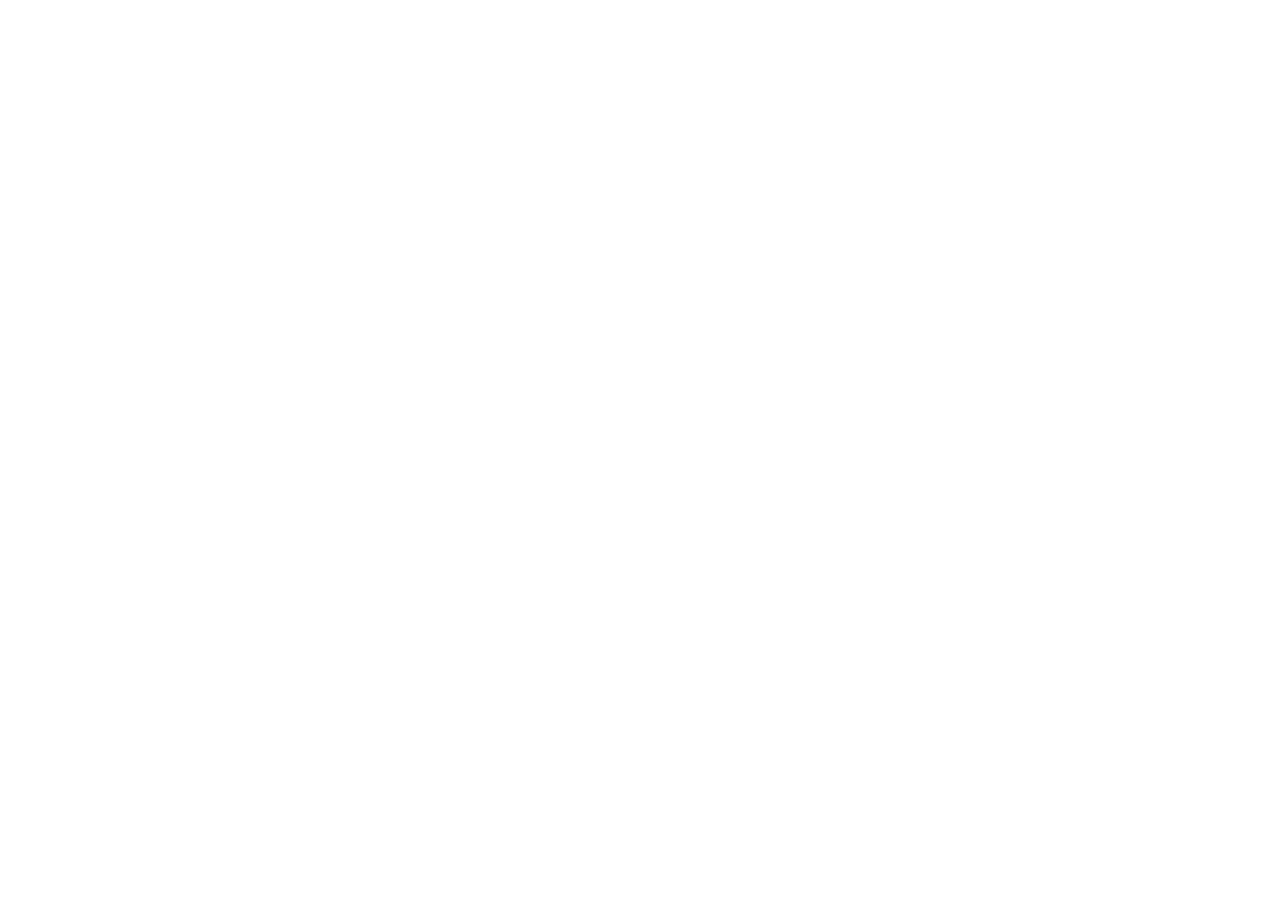
==== index.html @ 2cdff337 "first commit" ====
<!DOCTYPE html>
<html lang="en">
<head>
    <meta charset="UTF-8">
    <meta name="viewport" content="width=device-width, initial-scale=1.0">
    <meta http-equiv="X-UA-Compatible" content="ie=edge">
    <title>Document</title>
    <link rel="stylesheet" href="./layui/css/layui.css">
</head>
<body>
    
    <script src="./layui/layui.js"></script>
    <script>
        
    </script>
</body>
</html>
---- layui/css/layui.css ----
/** layui-v2.1.2 MIT License By http://www.layui.com */
 .layui-btn,.layui-inline,img{vertical-align:middle}.layui-btn,.layui-disabled,.layui-icon,.layui-unselect{-webkit-user-select:none;-ms-user-select:none;-moz-user-select:none}blockquote,body,button,dd,div,dl,dt,form,h1,h2,h3,h4,h5,h6,input,li,ol,p,pre,td,textarea,th,ul{margin:0;padding:0;-webkit-tap-highlight-color:rgba(0,0,0,0)}a:active,a:hover{outline:0}img{display:inline-block;border:none}li{list-style:none}table{border-collapse:collapse;border-spacing:0}h1,h2,h3{font-size:14px;font-weight:400}h4,h5,h6{font-size:100%;font-weight:400}button,input,optgroup,option,select,textarea{font-family:inherit;font-size:inherit;font-style:inherit;font-weight:inherit;outline:0}pre{white-space:pre-wrap;white-space:-moz-pre-wrap;white-space:-pre-wrap;white-space:-o-pre-wrap;word-wrap:break-word}@font-face{font-family:layui-icon;src:url(../font/iconfont.eot?v=2);src:url(../font/iconfont.eot?v=2#iefix) format('embedded-opentype'),url(../font/iconfont.svg?v=2#iconfont) format('svg'),url(../font/iconfont.woff?v=2) format('woff'),url(../font/iconfont.ttf?v=2) format('truetype')}.layui-icon{font-family:layui-icon!important;font-size:16px;font-style:normal;-webkit-font-smoothing:antialiased;-moz-osx-font-smoothing:grayscale}body{line-height:24px;font:14px Helvetica Neue,Helvetica,PingFang SC,\5FAE\8F6F\96C5\9ED1,Tahoma,Arial,sans-serif}hr{height:1px;margin:10px 0;border:0;background-color:#e2e2e2;clear:both}a{color:#333;text-decoration:none}a:hover{color:#777}a cite{font-style:normal;*cursor:pointer}.layui-border-box,.layui-border-box *{box-sizing:border-box}.layui-box,.layui-box *{box-sizing:content-box}.layui-clear{clear:both;*zoom:1}.layui-clear:after{content:'\20';clear:both;*zoom:1;display:block;height:0}.layui-inline{position:relative;display:inline-block;*display:inline;*zoom:1}.layui-edge{position:absolute;width:0;height:0;border-style:dashed;border-color:transparent;overflow:hidden}.layui-elip{text-overflow:ellipsis;overflow:hidden;white-space:nowrap}.layui-disabled,.layui-disabled:hover{color:#d2d2d2!important;cursor:not-allowed!important}.layui-circle{border-radius:100%}.layui-show{display:block!important}.layui-hide{display:none!important}.layui-main{position:relative;width:1140px;margin:0 auto}.layui-header{position:relative;z-index:1000;height:60px}.layui-header a:hover{transition:all .5s;-webkit-transition:all .5s}.layui-side{position:fixed;top:0;bottom:0;z-index:999;width:200px;overflow-x:hidden}.layui-side-scroll{width:220px;height:100%;overflow-x:hidden}.layui-body{position:absolute;left:200px;right:0;top:0;bottom:0;z-index:998;width:auto;overflow:hidden;overflow-y:auto;box-sizing:border-box}.layui-layout-admin .layui-header{background-color:#23262E}.layui-layout-admin .layui-side{top:60px;width:200px;overflow-x:hidden}.layui-layout-admin .layui-body{top:60px;bottom:44px}.layui-layout-admin .layui-main{width:auto;margin:0 15px}.layui-layout-admin .layui-footer{position:fixed;left:200px;right:0;bottom:0;height:44px;line-height:44px;padding:0 15px;background-color:#eee}.layui-layout-admin .layui-logo{position:absolute;left:0;top:0;width:200px;height:100%;line-height:60px;text-align:center;color:#009688;font-size:16px}.layui-layout-admin .layui-header .layui-nav{background:0 0}.layui-layout-left{position:absolute!important;left:200px;top:0}.layui-layout-right{position:absolute!important;right:0;top:0}.layui-container{position:relative;margin:0 auto;padding:0 15px;box-sizing:border-box}.layui-fluid{position:relative;margin:0 auto;padding:0 15px}.layui-row:after,.layui-row:before{content:'';display:block;clear:both}.layui-col-lg1,.layui-col-lg10,.layui-col-lg11,.layui-col-lg12,.layui-col-lg2,.layui-col-lg3,.layui-col-lg4,.layui-col-lg5,.layui-col-lg6,.layui-col-lg7,.layui-col-lg8,.layui-col-lg9,.layui-col-md1,.layui-col-md10,.layui-col-md11,.layui-col-md12,.layui-col-md2,.layui-col-md3,.layui-col-md4,.layui-col-md5,.layui-col-md6,.layui-col-md7,.layui-col-md8,.layui-col-md9,.layui-col-sm1,.layui-col-sm10,.layui-col-sm11,.layui-col-sm12,.layui-col-sm2,.layui-col-sm3,.layui-col-sm4,.layui-col-sm5,.layui-col-sm6,.layui-col-sm7,.layui-col-sm8,.layui-col-sm9,.layui-col-xs1,.layui-col-xs10,.layui-col-xs11,.layui-col-xs12,.layui-col-xs2,.layui-col-xs3,.layui-col-xs4,.layui-col-xs5,.layui-col-xs6,.layui-col-xs7,.layui-col-xs8,.layui-col-xs9{position:relative;display:block;box-sizing:border-box}.layui-col-xs1,.layui-col-xs10,.layui-col-xs11,.layui-col-xs12,.layui-col-xs2,.layui-col-xs3,.layui-col-xs4,.layui-col-xs5,.layui-col-xs6,.layui-col-xs7,.layui-col-xs8,.layui-col-xs9{float:left}.layui-col-xs1{width:8.33333333%}.layui-col-xs2{width:16.66666667%}.layui-col-xs3{width:25%}.layui-col-xs4{width:33.33333333%}.layui-col-xs5{width:41.66666667%}.layui-col-xs6{width:50%}.layui-col-xs7{width:58.33333333%}.layui-col-xs8{width:66.66666667%}.layui-col-xs9{width:75%}.layui-col-xs10{width:83.33333333%}.layui-col-xs11{width:91.66666667%}.layui-col-xs12{width:100%}.layui-col-xs-offset1{margin-left:8.33333333%}.layui-col-xs-offset2{margin-left:16.66666667%}.layui-col-xs-offset3{margin-left:25%}.layui-col-xs-offset4{margin-left:33.33333333%}.layui-col-xs-offset5{margin-left:41.66666667%}.layui-col-xs-offset6{margin-left:50%}.layui-col-xs-offset7{margin-left:58.33333333%}.layui-col-xs-offset8{margin-left:66.66666667%}.layui-col-xs-offset9{margin-left:75%}.layui-col-xs-offset10{margin-left:83.33333333%}.layui-col-xs-offset11{margin-left:91.66666667%}.layui-col-xs-offset12{margin-left:100%}@media screen and (max-width:768px){.layui-hide-xs{display:none!important}.layui-show-xs-block{display:block!important}.layui-show-xs-inline{display:inline!important}.layui-show-xs-inline-block{display:inline-block!important}}@media screen and (min-width:768px){.layui-container{width:750px}.layui-hide-sm{display:none!important}.layui-show-sm-block{display:block!important}.layui-show-sm-inline{display:inline!important}.layui-show-sm-inline-block{display:inline-block!important}.layui-col-sm1,.layui-col-sm10,.layui-col-sm11,.layui-col-sm12,.layui-col-sm2,.layui-col-sm3,.layui-col-sm4,.layui-col-sm5,.layui-col-sm6,.layui-col-sm7,.layui-col-sm8,.layui-col-sm9{float:left}.layui-col-sm1{width:8.33333333%}.layui-col-sm2{width:16.66666667%}.layui-col-sm3{width:25%}.layui-col-sm4{width:33.33333333%}.layui-col-sm5{width:41.66666667%}.layui-col-sm6{width:50%}.layui-col-sm7{width:58.33333333%}.layui-col-sm8{width:66.66666667%}.layui-col-sm9{width:75%}.layui-col-sm10{width:83.33333333%}.layui-col-sm11{width:91.66666667%}.layui-col-sm12{width:100%}.layui-col-sm-offset1{margin-left:8.33333333%}.layui-col-sm-offset2{margin-left:16.66666667%}.layui-col-sm-offset3{margin-left:25%}.layui-col-sm-offset4{margin-left:33.33333333%}.layui-col-sm-offset5{margin-left:41.66666667%}.layui-col-sm-offset6{margin-left:50%}.layui-col-sm-offset7{margin-left:58.33333333%}.layui-col-sm-offset8{margin-left:66.66666667%}.layui-col-sm-offset9{margin-left:75%}.layui-col-sm-offset10{margin-left:83.33333333%}.layui-col-sm-offset11{margin-left:91.66666667%}.layui-col-sm-offset12{margin-left:100%}}@media screen and (min-width:992px){.layui-container{width:970px}.layui-hide-md{display:none!important}.layui-show-md-block{display:block!important}.layui-show-md-inline{display:inline!important}.layui-show-md-inline-block{display:inline-block!important}.layui-col-md1,.layui-col-md10,.layui-col-md11,.layui-col-md12,.layui-col-md2,.layui-col-md3,.layui-col-md4,.layui-col-md5,.layui-col-md6,.layui-col-md7,.layui-col-md8,.layui-col-md9{float:left}.layui-col-md1{width:8.33333333%}.layui-col-md2{width:16.66666667%}.layui-col-md3{width:25%}.layui-col-md4{width:33.33333333%}.layui-col-md5{width:41.66666667%}.layui-col-md6{width:50%}.layui-col-md7{width:58.33333333%}.layui-col-md8{width:66.66666667%}.layui-col-md9{width:75%}.layui-col-md10{width:83.33333333%}.layui-col-md11{width:91.66666667%}.layui-col-md12{width:100%}.layui-col-md-offset1{margin-left:8.33333333%}.layui-col-md-offset2{margin-left:16.66666667%}.layui-col-md-offset3{margin-left:25%}.layui-col-md-offset4{margin-left:33.33333333%}.layui-col-md-offset5{margin-left:41.66666667%}.layui-col-md-offset6{margin-left:50%}.layui-col-md-offset7{margin-left:58.33333333%}.layui-col-md-offset8{margin-left:66.66666667%}.layui-col-md-offset9{margin-left:75%}.layui-col-md-offset10{margin-left:83.33333333%}.layui-col-md-offset11{margin-left:91.66666667%}.layui-col-md-offset12{margin-left:100%}}@media screen and (min-width:1200px){.layui-container{width:1170px}.layui-hide-lg{display:none!important}.layui-show-lg-block{display:block!important}.layui-show-lg-inline{display:inline!important}.layui-show-lg-inline-block{display:inline-block!important}.layui-col-lg1,.layui-col-lg10,.layui-col-lg11,.layui-col-lg12,.layui-col-lg2,.layui-col-lg3,.layui-col-lg4,.layui-col-lg5,.layui-col-lg6,.layui-col-lg7,.layui-col-lg8,.layui-col-lg9{float:left}.layui-col-lg1{width:8.33333333%}.layui-col-lg2{width:16.66666667%}.layui-col-lg3{width:25%}.layui-col-lg4{width:33.33333333%}.layui-col-lg5{width:41.66666667%}.layui-col-lg6{width:50%}.layui-col-lg7{width:58.33333333%}.layui-col-lg8{width:66.66666667%}.layui-col-lg9{width:75%}.layui-col-lg10{width:83.33333333%}.layui-col-lg11{width:91.66666667%}.layui-col-lg12{width:100%}.layui-col-lg-offset1{margin-left:8.33333333%}.layui-col-lg-offset2{margin-left:16.66666667%}.layui-col-lg-offset3{margin-left:25%}.layui-col-lg-offset4{margin-left:33.33333333%}.layui-col-lg-offset5{margin-left:41.66666667%}.layui-col-lg-offset6{margin-left:50%}.layui-col-lg-offset7{margin-left:58.33333333%}.layui-col-lg-offset8{margin-left:66.66666667%}.layui-col-lg-offset9{margin-left:75%}.layui-col-lg-offset10{margin-left:83.33333333%}.layui-col-lg-offset11{margin-left:91.66666667%}.layui-col-lg-offset12{margin-left:100%}}.layui-col-space1{margin:-.5px}.layui-col-space1>*{padding:.5px}.layui-col-space3{margin:-1.5px}.layui-col-space3>*{padding:1.5px}.layui-col-space5{margin:-2.5px}.layui-col-space5>*{padding:2.5px}.layui-col-space8{margin:-3.5px}.layui-col-space8>*{padding:3.5px}.layui-col-space10{margin:-5px}.layui-col-space10>*{padding:5px}.layui-col-space12{margin:-6px}.layui-col-space12>*{padding:6px}.layui-col-space15{margin:-7.5px}.layui-col-space15>*{padding:7.5px}.layui-col-space18{margin:-9px}.layui-col-space18>*{padding:9px}.layui-col-space20{margin:-10px}.layui-col-space20>*{padding:10px}.layui-col-space22{margin:-11px}.layui-col-space22>*{padding:11px}.layui-col-space25{margin:-12.5px}.layui-col-space25>*{padding:12.5px}.layui-col-space30{margin:-15px}.layui-col-space30>*{padding:15px}.layui-btn,.layui-input,.layui-select,.layui-textarea,.layui-upload-button{outline:0;-webkit-transition:border-color .3s cubic-bezier(.65,.05,.35,.5);transition:border-color .3s cubic-bezier(.65,.05,.35,.5);box-sizing:border-box}.layui-elem-quote{margin-bottom:10px;padding:15px;line-height:22px;border-left:5px solid #009688;border-radius:0 2px 2px 0;background-color:#f2f2f2}.layui-quote-nm{border-color:#e2e2e2;border-style:solid;border-width:1px 1px 1px 5px;background:0 0}.layui-elem-field{margin-bottom:10px;padding:0;border:1px solid #e2e2e2}.layui-elem-field legend{margin-left:20px;padding:0 10px;font-size:20px;font-weight:300}.layui-field-title{margin:10px 0 20px;border:none;border-top:1px solid #e2e2e2}.layui-field-box{padding:10px 15px}.layui-field-title .layui-field-box{padding:10px 0}.layui-progress{position:relative;height:6px;border-radius:20px;background-color:#e2e2e2}.layui-progress-bar{position:absolute;width:0;max-width:100%;height:6px;border-radius:20px;text-align:right;background-color:#5FB878;transition:all .3s;-webkit-transition:all .3s}.layui-progress-big,.layui-progress-big .layui-progress-bar{height:18px;line-height:18px}.layui-progress-text{position:relative;top:-18px;line-height:18px;font-size:12px;color:#666}.layui-progress-big .layui-progress-text{position:static;padding:0 10px;color:#fff}.layui-collapse{border:1px solid #e2e2e2;border-radius:2px}.layui-colla-item{border-top:1px solid #e2e2e2}.layui-colla-item:first-child{border-top:none}.layui-colla-title{position:relative;height:42px;line-height:42px;padding:0 15px 0 35px;color:#333;background-color:#f2f2f2;cursor:pointer}.layui-colla-content{display:none;padding:10px 15px;line-height:22px;border-top:1px solid #e2e2e2;color:#666}.layui-bg-black,.layui-bg-blue,.layui-bg-cyan,.layui-bg-green,.layui-bg-orange,.layui-bg-red{color:#fff!important}.layui-colla-icon{position:absolute;left:15px;top:0;font-size:14px}.layui-bg-red{background-color:#FF5722!important}.layui-bg-orange{background-color:#FFB800!important}.layui-bg-green{background-color:#009688!important}.layui-bg-cyan{background-color:#2F4056!important}.layui-bg-blue{background-color:#1E9FFF!important}.layui-bg-black{background-color:#393D49!important}.layui-bg-gray{background-color:#eee!important;color:#666!important}.layui-text{line-height:22px;font-size:14px;color:#666}.layui-text h1,.layui-text h2,.layui-text h3{font-weight:500;color:#333}.layui-text h1{font-size:30px}.layui-text h2{font-size:24px}.layui-text h3{font-size:18px}.layui-text a{color:#01AAED}.layui-text a:hover{text-decoration:underline}.layui-text ul{padding:5px 0 5px 15px}.layui-text ul li{margin-top:5px;list-style-type:disc}.layui-text em,.layui-word-aux{color:#999!important;padding:0 5px!important}.layui-btn{display:inline-block;height:38px;line-height:38px;padding:0 18px;background-color:#009688;color:#fff;white-space:nowrap;text-align:center;font-size:14px;border:none;border-radius:2px;cursor:pointer;opacity:.9;filter:alpha(opacity=90)}.layui-btn:hover{opacity:.8;filter:alpha(opacity=80);color:#fff}.layui-btn:active{opacity:1;filter:alpha(opacity=100)}.layui-btn+.layui-btn{margin-left:10px}.layui-btn-radius{border-radius:100px}.layui-btn .layui-icon{margin-right:3px;font-size:18px;vertical-align:bottom;vertical-align:middle\9}.layui-btn-primary{border:1px solid #C9C9C9;background-color:#fff;color:#555}.layui-btn-primary:hover{border-color:#009688;color:#333}.layui-btn-normal{background-color:#1E9FFF}.layui-btn-warm{background-color:#FFB800}.layui-btn-danger{background-color:#FF5722}.layui-btn-disabled,.layui-btn-disabled:active,.layui-btn-disabled:hover{border:1px solid #e6e6e6;background-color:#FBFBFB;color:#C9C9C9;cursor:not-allowed;opacity:1}.layui-btn-big{height:44px;line-height:44px;padding:0 25px;font-size:16px}.layui-btn-small{height:30px;line-height:30px;padding:0 10px;font-size:12px}.layui-btn-small i{font-size:16px!important}.layui-btn-mini{height:22px;line-height:22px;padding:0 5px;font-size:12px}.layui-btn-mini i{font-size:14px!important}.layui-btn-group{display:inline-block;vertical-align:middle;font-size:0}.layui-btn-group .layui-btn{margin-left:0!important;margin-right:0!important;border-left:1px solid rgba(255,255,255,.5);border-radius:0}.layui-btn-group .layui-btn-primary{border-left:none}.layui-btn-group .layui-btn-primary:hover{border-color:#C9C9C9;color:#009688}.layui-btn-group .layui-btn:first-child{border-left:none;border-radius:2px 0 0 2px}.layui-btn-group .layui-btn-primary:first-child{border-left:1px solid #c9c9c9}.layui-btn-group .layui-btn:last-child{border-radius:0 2px 2px 0}.layui-btn-group .layui-btn+.layui-btn{margin-left:0}.layui-btn-group+.layui-btn-group{margin-left:10px}.layui-input,.layui-select,.layui-textarea{height:38px;line-height:36px\9;border:1px solid #e6e6e6;background-color:#fff;border-radius:2px}.layui-form-label,.layui-form-mid,.layui-textarea{line-height:20px;position:relative}.layui-input,.layui-textarea{display:block;width:100%;padding-left:10px}.layui-input:hover,.layui-textarea:hover{border-color:#D2D2D2!important}.layui-input:focus,.layui-textarea:focus{border-color:#C9C9C9!important}.layui-textarea{min-height:100px;height:auto;padding:6px 10px;resize:vertical}.layui-select{padding:0 10px}.layui-form input[type=checkbox],.layui-form input[type=radio],.layui-form select{display:none}.layui-form-item{margin-bottom:15px;clear:both;*zoom:1}.layui-form-item:after{content:'\20';clear:both;*zoom:1;display:block;height:0}.layui-form-label{float:left;display:block;padding:9px 15px;width:80px;font-weight:400;text-align:right}.layui-form-item .layui-inline{margin-bottom:5px;margin-right:10px}.layui-input-block,.layui-input-inline{position:relative}.layui-input-block{margin-left:110px;min-height:36px}.layui-input-inline{display:inline-block;vertical-align:middle}.layui-form-item .layui-input-inline{float:left;width:190px;margin-right:10px}.layui-form-text .layui-input-inline{width:auto}.layui-form-mid{float:left;display:block;padding:8px 0!important;margin-right:10px}.layui-form-danger+.layui-form-select .layui-input,.layui-form-danger:focus{border:1px solid #FF5722!important}.layui-form-select{position:relative}.layui-form-select .layui-input{padding-right:30px;cursor:pointer}.layui-form-select .layui-edge{position:absolute;right:10px;top:50%;margin-top:-3px;cursor:pointer;border-width:6px;border-top-color:#c2c2c2;border-top-style:solid;transition:all .3s;-webkit-transition:all .3s}.layui-form-select dl{display:none;position:absolute;left:0;top:42px;padding:5px 0;z-index:999;min-width:100%;border:1px solid #d2d2d2;max-height:300px;overflow-y:auto;background-color:#fff;border-radius:2px;box-shadow:0 2px 4px rgba(0,0,0,.12);box-sizing:border-box}.layui-form-select dl dd,.layui-form-select dl dt{padding:0 10px;line-height:36px;white-space:nowrap;overflow:hidden;text-overflow:ellipsis}.layui-form-select dl dt{font-size:12px;color:#999}.layui-form-select dl dd{cursor:pointer}.layui-form-select dl dd:hover{background-color:#f2f2f2}.layui-form-select .layui-select-group dd{padding-left:20px}.layui-form-select dl dd.layui-select-tips{padding-left:10px!important;color:#999}.layui-form-select dl dd.layui-this{background-color:#5FB878;color:#fff}.layui-form-checkbox,.layui-form-select dl dd.layui-disabled{background-color:#fff}.layui-form-selected dl{display:block}.layui-form-checkbox,.layui-form-checkbox *,.layui-form-radio,.layui-form-radio *,.layui-form-switch{display:inline-block;vertical-align:middle}.layui-form-selected .layui-edge{margin-top:-9px;-webkit-transform:rotate(180deg);transform:rotate(180deg);margin-top:-3px\9}:root .layui-form-selected .layui-edge{margin-top:-9px\0/IE9}.layui-form-selectup dl{top:auto;bottom:42px}.layui-select-none{margin:5px 0;text-align:center;color:#999}.layui-select-disabled .layui-disabled{border-color:#eee!important}.layui-select-disabled .layui-edge{border-top-color:#d2d2d2}.layui-form-checkbox{position:relative;height:30px;line-height:28px;margin-right:10px;padding-right:30px;border:1px solid #d2d2d2;cursor:pointer;font-size:0;border-radius:2px;-webkit-transition:.1s linear;transition:.1s linear;box-sizing:border-box}.layui-form-checkbox:hover{border:1px solid #c2c2c2}.layui-form-checkbox span{padding:0 10px;height:100%;font-size:14px;background-color:#d2d2d2;color:#fff;overflow:hidden;white-space:nowrap;text-overflow:ellipsis}.layui-form-checkbox:hover span{background-color:#c2c2c2}.layui-form-checkbox i{position:absolute;right:0;width:30px;color:#fff;font-size:20px;text-align:center}.layui-form-checkbox:hover i{color:#c2c2c2}.layui-form-checked,.layui-form-checked:hover{border-color:#5FB878}.layui-form-checked span,.layui-form-checked:hover span{background-color:#5FB878}.layui-form-checked i,.layui-form-checked:hover i{color:#5FB878}.layui-form-item .layui-form-checkbox{margin-top:4px}.layui-form-checkbox[lay-skin=primary]{height:auto!important;line-height:normal!important;border:none!important;margin-right:0;padding-right:0;background:0 0}.layui-form-checkbox[lay-skin=primary] span{float:right;padding-right:15px;line-height:18px;background:0 0;color:#666}.layui-form-checkbox[lay-skin=primary] i{position:relative;top:0;width:16px;height:16px;line-height:16px;border:1px solid #d2d2d2;font-size:12px;border-radius:2px;background-color:#fff;-webkit-transition:.1s linear;transition:.1s linear}.layui-form-checkbox[lay-skin=primary]:hover i{border-color:#5FB878;color:#fff}.layui-form-checked[lay-skin=primary] i{border-color:#5FB878;background-color:#5FB878;color:#fff}.layui-checkbox-disbaled[lay-skin=primary] span{background:0 0!important}.layui-checkbox-disbaled[lay-skin=primary]:hover i{border-color:#d2d2d2}.layui-form-item .layui-form-checkbox[lay-skin=primary]{margin-top:10px}.layui-form-switch{position:relative;height:22px;line-height:22px;width:42px;padding:0 5px;margin-top:8px;border:1px solid #d2d2d2;border-radius:20px;cursor:pointer;background-color:#fff;-webkit-transition:.1s linear;transition:.1s linear}.layui-form-switch i{position:absolute;left:5px;top:3px;width:16px;height:16px;border-radius:20px;background-color:#d2d2d2;-webkit-transition:.1s linear;transition:.1s linear}.layui-form-switch em{position:absolute;right:5px;top:0;width:25px;padding:0!important;text-align:center!important;color:#999!important;font-style:normal!important;font-size:12px}.layui-form-onswitch{border-color:#5FB878;background-color:#5FB878}.layui-form-onswitch i{left:32px;background-color:#fff}.layui-form-onswitch em{left:5px;right:auto;color:#fff!important}.layui-checkbox-disbaled{border-color:#e2e2e2!important}.layui-checkbox-disbaled span{background-color:#e2e2e2!important}.layui-checkbox-disbaled:hover i{color:#fff!important}.layui-form-radio{line-height:28px;margin:6px 10px 0 0;padding-right:10px;cursor:pointer;font-size:0}.layui-form-radio i{margin-right:8px;font-size:22px;color:#c2c2c2}.layui-form-radio span{font-size:14px}.layui-form-radio i:hover,.layui-form-radioed i{color:#5FB878}.layui-radio-disbaled i{color:#e2e2e2!important}.layui-form-pane .layui-form-label{width:110px;padding:8px 15px;height:38px;line-height:20px;border:1px solid #e6e6e6;border-radius:2px 0 0 2px;text-align:center;background-color:#FBFBFB;overflow:hidden;white-space:nowrap;text-overflow:ellipsis;box-sizing:border-box}.layui-form-pane .layui-input-inline{margin-left:-1px}.layui-form-pane .layui-input-block{margin-left:110px;left:-1px}.layui-form-pane .layui-input{border-radius:0 2px 2px 0}.layui-form-pane .layui-form-text .layui-form-label{float:none;width:100%;border-right:1px solid #e6e6e6;border-radius:2px;box-sizing:border-box;text-align:left}.layui-form-pane .layui-form-text .layui-input-inline{display:block;margin:0;top:-1px;clear:both}.layui-form-pane .layui-form-text .layui-input-block{margin:0;left:0;top:-1px}.layui-form-pane .layui-form-text .layui-textarea{min-height:100px;border-radius:0 0 2px 2px}.layui-form-pane .layui-form-checkbox{margin:4px 0 4px 10px}.layui-form-pane .layui-form-radio,.layui-form-pane .layui-form-switch{margin-top:6px;margin-left:10px}.layui-form-pane .layui-form-item[pane]{position:relative;border:1px solid #e6e6e6}.layui-form-pane .layui-form-item[pane] .layui-form-label{position:absolute;left:0;top:0;height:100%;border-width:0 1px 0 0}.layui-form-pane .layui-form-item[pane] .layui-input-inline{margin-left:110px}@media screen and (max-width:450px){.layui-form-item .layui-form-label{text-overflow:ellipsis;overflow:hidden;white-space:nowrap}.layui-form-item .layui-inline{display:block;margin-right:0;margin-bottom:20px;clear:both}.layui-form-item .layui-inline:after{content:'\20';clear:both;display:block;height:0}.layui-form-item .layui-input-inline{display:block;float:none;left:-3px;width:auto;margin:0 0 10px 112px}.layui-form-item .layui-input-inline+.layui-form-mid{margin-left:110px;top:-5px;padding:0}.layui-form-item .layui-form-checkbox{margin-right:5px;margin-bottom:5px}}.layui-layedit{border:1px solid #d2d2d2;border-radius:2px}.layui-layedit-tool{padding:3px 5px;border-bottom:1px solid #e2e2e2;font-size:0}.layedit-tool-fixed{position:fixed;top:0;border-top:1px solid #e2e2e2}.layui-layedit-tool .layedit-tool-mid,.layui-layedit-tool .layui-icon{display:inline-block;vertical-align:middle;text-align:center;font-size:14px}.layui-layedit-tool .layui-icon{position:relative;width:32px;height:30px;line-height:30px;margin:3px 5px;color:#777;cursor:pointer;border-radius:2px}.layui-layedit-tool .layui-icon:hover{color:#393D49}.layui-layedit-tool .layui-icon:active{color:#000}.layui-layedit-tool .layedit-tool-active{background-color:#e2e2e2;color:#000}.layui-layedit-tool .layui-disabled,.layui-layedit-tool .layui-disabled:hover{color:#d2d2d2;cursor:not-allowed}.layui-layedit-tool .layedit-tool-mid{width:1px;height:18px;margin:0 10px;background-color:#d2d2d2}.layedit-tool-html{width:50px!important;font-size:30px!important}.layedit-tool-b,.layedit-tool-code,.layedit-tool-help{font-size:16px!important}.layedit-tool-d,.layedit-tool-face,.layedit-tool-image,.layedit-tool-unlink{font-size:18px!important}.layedit-tool-image input{position:absolute;font-size:0;left:0;top:0;width:100%;height:100%;opacity:.01;filter:Alpha(opacity=1);cursor:pointer}.layui-layedit-iframe iframe{display:block;width:100%}#LAY_layedit_code{overflow:hidden}.layui-laypage{display:inline-block;*display:inline;*zoom:1;vertical-align:middle;margin:10px 0;font-size:0}.layui-laypage>a:first-child,.layui-laypage>a:first-child em{border-radius:2px 0 0 2px}.layui-laypage>a:last-child,.layui-laypage>a:last-child em{border-radius:0 2px 2px 0}.layui-laypage>:first-child{margin-left:0!important}.layui-laypage>:last-child{margin-right:0!important}.layui-laypage a,.layui-laypage button,.layui-laypage input,.layui-laypage select,.layui-laypage span{border:1px solid #e2e2e2}.layui-laypage a,.layui-laypage span{display:inline-block;*display:inline;*zoom:1;vertical-align:middle;padding:0 15px;height:28px;line-height:28px;margin:0 -1px 5px 0;background-color:#fff;color:#333;font-size:12px}.layui-laypage a:hover{color:#009688}.layui-laypage em{font-style:normal}.layui-laypage .layui-laypage-spr{color:#999;font-weight:700}.layui-laypage a{text-decoration:none}.layui-laypage .layui-laypage-curr{position:relative}.layui-laypage .layui-laypage-curr em{position:relative;color:#fff}.layui-laypage .layui-laypage-curr .layui-laypage-em{position:absolute;left:-1px;top:-1px;padding:1px;width:100%;height:100%;background-color:#009688}.layui-laypage-em{border-radius:2px}.layui-laypage-next em,.layui-laypage-prev em{font-family:Sim sun;font-size:16px}.layui-laypage .layui-laypage-count,.layui-laypage .layui-laypage-limits,.layui-laypage .layui-laypage-skip{margin-left:10px;margin-right:10px;padding:0;border:none}.layui-laypage .layui-laypage-limits{vertical-align:top}.layui-laypage select{height:22px;padding:3px;border-radius:2px;cursor:pointer}.layui-laypage .layui-laypage-skip{height:30px;line-height:30px;color:#999}.layui-laypage button,.layui-laypage input{height:30px;line-height:30px;border:1px solid #e2e2e2;border-radius:2px;vertical-align:top;background-color:#fff;box-sizing:border-box}.layui-laypage input{display:inline-block;width:40px;margin:0 10px;padding:0 3px;text-align:center}.layui-laypage input:focus,.layui-laypage select:focus{border-color:#009688!important}.layui-laypage button{margin-left:10px;padding:0 10px;cursor:pointer}.layui-flow-more{margin:10px 0;text-align:center;color:#999;font-size:14px}.layui-flow-more a{height:32px;line-height:32px}.layui-flow-more a *{display:inline-block;vertical-align:top}.layui-flow-more a cite{padding:0 20px;border-radius:3px;background-color:#eee;color:#333;font-style:normal}.layui-flow-more a cite:hover{opacity:.8}.layui-flow-more a i{font-size:30px;color:#737383}.layui-table{width:100%;margin:10px 0;background-color:#fff}.layui-table tr{transition:all .3s;-webkit-transition:all .3s}.layui-table thead tr,.layui-table-fixed-l tr,.layui-table-header,.layui-table-mend,.layui-table-patch,.layui-table-tool{background-color:#f2f2f2}.layui-table th{text-align:left;font-weight:400}.layui-table td,.layui-table th,.layui-table-header,.layui-table-tool,.layui-table-view,.layui-table[lay-skin=row],.layui-table[lay-skin=line]{border:1px solid #e2e2e2}.layui-table td,.layui-table th{position:relative;padding:9px 15px;min-height:20px;line-height:20px;font-size:14px}.layui-table[lay-even] tr:nth-child(even){background-color:#f8f8f8}.layui-table tbody tr:hover,.layui-table-hover{background-color:#f2f2f2!important}.layui-table-click{background-color:#FFEEE8!important}.layui-table[lay-skin=line] td,.layui-table[lay-skin=line] th{border-width:0 0 1px}.layui-table[lay-skin=row] td,.layui-table[lay-skin=row] th{border-width:0 1px 0 0}.layui-table[lay-skin=nob] td,.layui-table[lay-skin=nob] th{border:none}.layui-table img{max-width:100px}.layui-table[lay-size=lg] td,.layui-table[lay-size=lg] th{padding:15px 30px}.layui-table-view .layui-table[lay-size=lg] .layui-table-cell{height:40px;line-height:40px}.layui-table[lay-size=sm] td,.layui-table[lay-size=sm] th{font-size:12px;padding:5px 10px}.layui-table-view .layui-table[lay-size=sm] .layui-table-cell{height:20px;line-height:20px}.layui-table[lay-data]{display:none}.layui-table-view{position:relative;margin:10px 0;overflow:hidden}.layui-table-view .layui-table{position:relative;width:auto;margin:0}.layui-table-body,.layui-table-header .layui-table,.layui-table-tool{margin-bottom:-1px}.layui-table-view .layui-table[lay-skin=line]{border-width:0 1px 0 0}.layui-table-view .layui-table[lay-skin=row]{border-width:0 0 1px}.layui-table-view .layui-table td,.layui-table-view .layui-table th{padding:5px 0;border-top:none;border-left:none}.layui-table-view .layui-table td{cursor:default}.layui-table-view .layui-form-checkbox[lay-skin=primary] i{width:18px;height:18px}.layui-table-header{border-width:0 0 1px;overflow:hidden}.layui-table-sort{width:20px;height:20px;margin-left:5px;cursor:pointer!important}.layui-table-sort .layui-edge{left:5px;border-width:5px}.layui-table-sort .layui-table-sort-asc{top:4px;border-top:none;border-bottom-style:solid;border-bottom-color:#b2b2b2}.layui-table-sort .layui-table-sort-asc:hover{border-bottom-color:#666}.layui-table-sort .layui-table-sort-desc{bottom:4px;border-bottom:none;border-top-style:solid;border-top-color:#b2b2b2}.layui-table-sort .layui-table-sort-desc:hover{border-top-color:#666}.layui-table-sort[lay-sort=asc] .layui-table-sort-asc{border-bottom-color:#000}.layui-table-sort[lay-sort=desc] .layui-table-sort-desc{border-top-color:#000}.layui-table-cell{height:28px;line-height:28px;padding:0 15px;position:relative;overflow:hidden;text-overflow:ellipsis;white-space:nowrap;box-sizing:border-box}.layui-table-cell .layui-form-checkbox{top:-1px}.layui-table-cell .layui-table-link{color:#01AAED}.laytable-cell-space{width:15px;padding:0;text-align:center}.layui-table-body{position:relative;overflow:auto;margin-right:-1px}.layui-table-body .layui-none{line-height:40px;text-align:center;color:#999}.layui-table-fixed{position:absolute;left:0;top:0}.layui-table-fixed .layui-table-body{overflow:hidden}.layui-table-fixed-r{left:auto;right:-1px;border-left:1px solid #e2e2e2;box-shadow:-1px 0 8px rgba(0,0,0,.1)}.layui-table-fixed-r .layui-table-header{position:relative;overflow:visible}.layui-table-mend{position:absolute;right:-49px;top:0;height:100%;width:50px}.layui-table-tool{position:relative;width:100%;padding:7px 10px 0 0;border-width:1px 0 0;height:41px;font-size:12px;white-space:nowrap}.layui-table-tool:hover{overflow-x:auto}.layui-table-page{height:26px}.layui-table-tool .layui-laypage{margin:0}.layui-table-tool .layui-laypage a,.layui-table-tool .layui-laypage span{height:26px;line-height:26px;border:none;background:0 0;padding:0 12px}.layui-table-tool .layui-laypage .layui-laypage-count,.layui-table-tool .layui-laypage .layui-laypage-limits,.layui-table-tool .layui-laypage .layui-laypage-skip{margin-left:0;padding:0}.layui-table-tool .layui-laypage .layui-laypage-total{padding:0 10px}.layui-table-tool .layui-laypage .layui-laypage-spr{padding:0}.layui-table-tool .layui-laypage button,.layui-table-tool .layui-laypage input{height:26px;line-height:26px}.layui-table-tool .layui-laypage input{width:40px}.layui-table-tool .layui-laypage button{padding:0 10px}.layui-table-view select[lay-ignore]{display:inline-block}.layui-table-tool select{height:18px}.layui-table-patch .layui-table-cell{padding:0;width:30px}.layui-table-edit{position:absolute;left:0;top:0;width:100%;height:100%;padding:0 15px 1px;border:none}.layui-table-edit:focus{background-color:#F0F9F2}body .layui-table-tips .layui-layer-content{background:0 0;padding:0;box-shadow:0 1px 6px rgba(0,0,0,.1)}.layui-table-tips-main{margin:-44px 0 0 -1px;max-height:150px;padding:8px 15px;font-size:14px;overflow-y:scroll;background-color:#fff;color:#333;border:1px solid #e2e2e2}.layui-code,.layui-upload-list{margin:10px 0}.layui-table-tips-c{position:absolute;right:-3px;top:-12px;width:18px;height:18px;padding:3px;text-align:center;font-weight:700;border-radius:100%;font-size:14px;cursor:pointer;background-color:#666}.layui-table-tips-c:hover{background-color:#999}.layui-upload-file{display:none!important;opacity:.01;filter:Alpha(opacity=1)}.layui-upload-drag,.layui-upload-form,.layui-upload-wrap{display:inline-block}.layui-upload-choose{padding:0 10px;color:#999}.layui-upload-drag{position:relative;padding:30px;border:1px dashed #e2e2e2;background-color:#fff;text-align:center;cursor:pointer;color:#999}.layui-upload-drag .layui-icon{font-size:50px;color:#009688}.layui-upload-drag[lay-over]{border-color:#009688}.layui-upload-iframe{position:absolute;width:0;height:0;border:0;visibility:hidden}.layui-upload-wrap{position:relative;vertical-align:middle}.layui-upload-wrap .layui-upload-file{display:block!important;position:absolute;left:0;top:0;z-index:10;font-size:100px;width:100%;height:100%;opacity:.01;filter:Alpha(opacity=1);cursor:pointer}.layui-code{position:relative;padding:15px;line-height:20px;border:1px solid #ddd;border-left-width:6px;background-color:#F2F2F2;color:#333;font-family:Courier New;font-size:12px}.layui-tree{line-height:26px}.layui-tree li{text-overflow:ellipsis;overflow:hidden;white-space:nowrap}.layui-tree li .layui-tree-spread,.layui-tree li a{display:inline-block;vertical-align:top;height:26px;*display:inline;*zoom:1;cursor:pointer}.layui-tree li a{font-size:0}.layui-tree li a i{font-size:16px}.layui-tree li a cite{padding:0 6px;font-size:14px;font-style:normal}.layui-tree li i{padding-left:6px;color:#333;-moz-user-select:none}.layui-tree li .layui-tree-check{font-size:13px}.layui-tree li .layui-tree-check:hover{color:#009E94}.layui-tree li ul{display:none;margin-left:20px}.layui-tree li .layui-tree-enter{line-height:24px;border:1px dotted #000}.layui-tree-drag{display:none;position:absolute;left:-666px;top:-666px;background-color:#f2f2f2;padding:5px 10px;border:1px dotted #000;white-space:nowrap}.layui-tree-drag i{padding-right:5px}.layui-nav{position:relative;padding:0 20px;background-color:#393D49;color:#fff;border-radius:2px;font-size:0;box-sizing:border-box}.layui-nav *{font-size:14px}.layui-nav .layui-nav-item{position:relative;display:inline-block;*display:inline;*zoom:1;vertical-align:middle;line-height:60px}.layui-nav .layui-nav-item a{display:block;padding:0 20px;color:#fff;color:rgba(255,255,255,.7);transition:all .3s;-webkit-transition:all .3s}.layui-nav .layui-this:after,.layui-nav-bar,.layui-nav-tree .layui-nav-itemed:after{position:absolute;left:0;top:0;width:0;height:5px;background-color:#5FB878;transition:all .2s;-webkit-transition:all .2s}.layui-nav-bar{z-index:1000}.layui-nav .layui-nav-item a:hover,.layui-nav .layui-this a{color:#fff}.layui-nav .layui-this:after{content:'';top:auto;bottom:0;width:100%}.layui-nav-img{width:30px;height:30px;margin-right:10px;border-radius:50%}.layui-nav .layui-nav-more{content:'';width:0;height:0;border-style:solid dashed dashed;border-color:#fff transparent transparent;overflow:hidden;cursor:pointer;transition:all .2s;-webkit-transition:all .2s;position:absolute;top:28px;right:3px;border-width:6px;border-top-color:rgba(255,255,255,.7)}.layui-nav .layui-nav-mored,.layui-nav-itemed .layui-nav-more{top:22px;border-style:dashed dashed solid;border-color:transparent transparent #fff}.layui-nav-child{display:none;position:absolute;left:0;top:65px;min-width:100%;line-height:36px;padding:5px 0;box-shadow:0 2px 4px rgba(0,0,0,.12);border:1px solid #d2d2d2;background-color:#fff;z-index:100;border-radius:2px;white-space:nowrap}.layui-nav .layui-nav-child a{color:#333}.layui-nav .layui-nav-child a:hover{background-color:#f2f2f2;color:#000}.layui-nav-child dd{position:relative}.layui-nav .layui-nav-child dd.layui-this a,.layui-nav-child dd.layui-this{background-color:#5FB878;color:#fff}.layui-nav-child dd.layui-this:after{display:none}.layui-nav-tree{width:200px;padding:0}.layui-nav-tree .layui-nav-item{display:block;width:100%;line-height:45px}.layui-nav-tree .layui-nav-item a{height:45px;text-overflow:ellipsis;overflow:hidden;white-space:nowrap}.layui-nav-tree .layui-nav-item a:hover{background-color:#4E5465}.layui-nav-tree .layui-nav-bar{width:5px;height:0;background-color:#009688}.layui-nav-tree .layui-nav-child dd.layui-this,.layui-nav-tree .layui-nav-child dd.layui-this a,.layui-nav-tree .layui-this,.layui-nav-tree .layui-this>a,.layui-nav-tree .layui-this>a:hover{background-color:#009688;color:#fff}.layui-nav-tree .layui-this:after{display:none}.layui-nav-itemed>a,.layui-nav-tree .layui-nav-title a,.layui-nav-tree .layui-nav-title a:hover{color:#fff!important}.layui-nav-tree .layui-nav-child{position:relative;z-index:0;top:0;border:none;box-shadow:none}.layui-nav-tree .layui-nav-child a{height:40px;line-height:40px;color:#fff;color:rgba(255,255,255,.7)}.layui-nav-tree .layui-nav-child,.layui-nav-tree .layui-nav-child a:hover{background:0 0;color:#fff}.layui-nav-tree .layui-nav-more{top:20px;right:10px}.layui-nav-itemed .layui-nav-more{top:14px}.layui-nav-itemed .layui-nav-child{display:block;padding:0;background-color:rgba(0,0,0,.3)!important}.layui-nav-side{position:fixed;top:0;bottom:0;left:0;overflow-x:hidden;z-index:999}.layui-bg-blue .layui-nav-bar,.layui-bg-blue .layui-nav-itemed:after,.layui-bg-blue .layui-this:after{background-color:#93D1FF}.layui-bg-blue .layui-nav-child dd.layui-this{background-color:#1E9FFF}.layui-bg-blue .layui-nav-itemed>a,.layui-nav-tree.layui-bg-blue .layui-nav-title a,.layui-nav-tree.layui-bg-blue .layui-nav-title a:hover{background-color:#007DDB!important}.layui-breadcrumb{visibility:hidden;font-size:0}.layui-breadcrumb a{padding-right:8px;line-height:22px;font-size:14px;color:#333!important}.layui-breadcrumb a:hover{color:#01AAED!important}.layui-breadcrumb a cite,.layui-breadcrumb a span{color:#666;cursor:text;font-style:normal}.layui-breadcrumb a span{padding-left:8px;font-family:Sim sun}.layui-tab{margin:10px 0;text-align:left!important}.layui-tab[overflow]>.layui-tab-title{overflow:hidden}.layui-tab-title{position:relative;left:0;height:40px;white-space:nowrap;font-size:0;border-bottom:1px solid #e2e2e2;transition:all .2s;-webkit-transition:all .2s}.layui-tab-title li{display:inline-block;*display:inline;*zoom:1;vertical-align:middle;font-size:14px;transition:all .2s;-webkit-transition:all .2s;position:relative;line-height:40px;min-width:65px;padding:0 15px;text-align:center;cursor:pointer}.layui-tab-title li a{display:block}.layui-tab-title .layui-this{color:#000}.layui-tab-title .layui-this:after{position:absolute;left:0;top:0;content:'';width:100%;height:41px;border:1px solid #e2e2e2;border-bottom-color:#fff;border-radius:2px 2px 0 0;box-sizing:border-box;pointer-events:none}.layui-tab-bar{position:absolute;right:0;top:0;z-index:10;width:30px;height:39px;line-height:39px;border:1px solid #e2e2e2;border-radius:2px;text-align:center;background-color:#fff;cursor:pointer}.layui-tab-bar .layui-icon{position:relative;display:inline-block;top:3px;transition:all .3s;-webkit-transition:all .3s}.layui-tab-item{display:none}.layui-tab-more{padding-right:30px;height:auto!important;white-space:normal!important}.layui-tab-more li.layui-this:after{border-bottom-color:#e2e2e2;border-radius:2px}.layui-tab-more .layui-tab-bar .layui-icon{top:-2px;top:3px\9;-webkit-transform:rotate(180deg);transform:rotate(180deg)}:root .layui-tab-more .layui-tab-bar .layui-icon{top:-2px\0/IE9}.layui-tab-content{padding:10px}.layui-tab-title li .layui-tab-close{position:relative;display:inline-block;width:18px;height:18px;line-height:20px;margin-left:8px;top:1px;text-align:center;font-size:14px;color:#c2c2c2;transition:all .2s;-webkit-transition:all .2s}.layui-tab-title li .layui-tab-close:hover{border-radius:2px;background-color:#FF5722;color:#fff}.layui-tab-brief>.layui-tab-title .layui-this{color:#009688}.layui-tab-brief>.layui-tab-more li.layui-this:after,.layui-tab-brief>.layui-tab-title .layui-this:after{border:none;border-radius:0;border-bottom:2px solid #5FB878}.layui-tab-brief[overflow]>.layui-tab-title .layui-this:after{top:-1px}.layui-tab-card{border:1px solid #e2e2e2;border-radius:2px;box-shadow:0 2px 5px 0 rgba(0,0,0,.1)}.layui-tab-card>.layui-tab-title{background-color:#f2f2f2}.layui-tab-card>.layui-tab-title li{margin-right:-1px;margin-left:-1px}.layui-tab-card>.layui-tab-title .layui-this{background-color:#fff}.layui-tab-card>.layui-tab-title .layui-this:after{border-top:none;border-width:1px;border-bottom-color:#fff}.layui-tab-card>.layui-tab-title .layui-tab-bar{height:40px;line-height:40px;border-radius:0;border-top:none;border-right:none}.layui-tab-card>.layui-tab-more .layui-this{background:0 0;color:#5FB878}.layui-tab-card>.layui-tab-more .layui-this:after{border:none}.layui-timeline{padding-left:5px}.layui-timeline-item{position:relative;padding-bottom:20px}.layui-timeline-axis{position:absolute;left:-5px;top:0;z-index:10;width:20px;height:20px;line-height:20px;background-color:#fff;color:#5FB878;border-radius:50%;text-align:center;cursor:pointer}.layui-timeline-axis:hover{color:#FF5722}.layui-timeline-item:before{content:'';position:absolute;left:5px;top:0;z-index:0;width:1px;height:100%;background-color:#e2e2e2}.layui-timeline-item:last-child:before{display:none}.layui-timeline-item:first-child:before{display:block}.layui-timeline-content{padding-left:25px}.layui-badge,.layui-badge-rim{line-height:18px;padding:0 5px}.layui-timeline-title{position:relative;margin-bottom:10px}.layui-badge,.layui-badge-dot,.layui-badge-rim{position:relative;display:inline-block;font-size:12px;background-color:#FF5722;color:#fff}.layui-badge{min-width:8px;height:18px;text-align:center;border-radius:9px}.layui-badge-dot{width:8px;height:8px;border-radius:50%}.layui-badge-rim{height:18px;border:1px solid #e2e2e2;border-radius:3px;background-color:#fff;color:#666}.layui-btn .layui-badge,.layui-btn .layui-badge-dot{margin-left:5px}.layui-nav .layui-badge,.layui-nav .layui-badge-dot{position:absolute;top:50%;margin:-10px 6px 0}.layui-tab-title .layui-badge,.layui-tab-title .layui-badge-dot{left:5px;top:-2px}.layui-carousel{position:relative;left:0;top:0;background-color:#f2f2f2}.layui-carousel>[carousel-item]{position:relative;width:100%;height:100%;overflow:hidden}.layui-carousel>[carousel-item]:before{position:absolute;content:'\e63d';left:50%;top:50%;width:100px;line-height:20px;margin:-10px 0 0 -50px;text-align:center;color:#999;font-family:layui-icon!important;font-size:20px;font-style:normal;-webkit-font-smoothing:antialiased;-moz-osx-font-smoothing:grayscale}.layui-carousel>[carousel-item]>*{display:none;position:absolute;left:0;top:0;width:100%;height:100%;background-color:#f2f2f2;transition-duration:.3s;-webkit-transition-duration:.3s}.layui-carousel-updown>*{-webkit-transition:.3s ease-in-out up;transition:.3s ease-in-out up}.layui-carousel-arrow{display:none\9;opacity:0;position:absolute;left:10px;top:50%;margin-top:-18px;width:36px;height:36px;line-height:36px;text-align:center;font-size:20px;border:0;border-radius:50%;background-color:rgba(0,0,0,.2);color:#fff;-webkit-transition-duration:.3s;transition-duration:.3s;cursor:pointer}.layui-carousel-arrow[lay-type=add]{left:auto!important;right:10px}.layui-carousel:hover .layui-carousel-arrow[lay-type=add],.layui-carousel[lay-arrow=always] .layui-carousel-arrow[lay-type=add]{right:20px}.layui-carousel[lay-arrow=always] .layui-carousel-arrow{opacity:1;left:20px}.layui-carousel[lay-arrow=none] .layui-carousel-arrow{display:none}.layui-carousel-arrow:hover,.layui-carousel-ind ul:hover{background-color:rgba(0,0,0,.35)}.layui-carousel:hover .layui-carousel-arrow{display:block\9;opacity:1;left:20px}.layui-carousel-ind{position:relative;top:-35px;width:100%;line-height:0!important;text-align:center;font-size:0}.layui-carousel[lay-indicator=outside]{margin-bottom:30px}.layui-carousel[lay-indicator=outside] .layui-carousel-ind{top:10px}.layui-carousel[lay-indicator=outside] .layui-carousel-ind ul{background-color:rgba(0,0,0,.5)}.layui-carousel[lay-indicator=none] .layui-carousel-ind{display:none}.layui-carousel-ind ul{display:inline-block;padding:5px;background-color:rgba(0,0,0,.2);border-radius:10px;-webkit-transition-duration:.3s;transition-duration:.3s}.layui-carousel-ind li{display:inline-block;width:10px;height:10px;margin:0 3px;font-size:14px;background-color:#e2e2e2;background-color:rgba(255,255,255,.5);border-radius:50%;cursor:pointer;-webkit-transition-duration:.3s;transition-duration:.3s}.layui-carousel-ind li:hover{background-color:rgba(255,255,255,.7)}.layui-carousel-ind li.layui-this{background-color:#fff}.layui-carousel>[carousel-item]>.layui-carousel-next,.layui-carousel>[carousel-item]>.layui-carousel-prev,.layui-carousel>[carousel-item]>.layui-this{display:block}.layui-carousel>[carousel-item]>.layui-this{left:0}.layui-carousel>[carousel-item]>.layui-carousel-prev{left:-100%}.layui-carousel>[carousel-item]>.layui-carousel-next{left:100%}.layui-carousel>[carousel-item]>.layui-carousel-next.layui-carousel-left,.layui-carousel>[carousel-item]>.layui-carousel-prev.layui-carousel-right{left:0}.layui-carousel>[carousel-item]>.layui-this.layui-carousel-left{left:-100%}.layui-carousel>[carousel-item]>.layui-this.layui-carousel-right{left:100%}.layui-carousel[lay-anim=updown] .layui-carousel-arrow{left:50%!important;top:20px;margin:0 0 0 -18px}.layui-carousel[lay-anim=updown]>[carousel-item]>*,.layui-carousel[lay-anim=fade]>[carousel-item]>*{left:0!important}.layui-carousel[lay-anim=updown] .layui-carousel-arrow[lay-type=add]{top:auto!important;bottom:20px}.layui-carousel[lay-anim=updown] .layui-carousel-ind{position:absolute;top:50%;right:20px;width:auto;height:auto}.layui-carousel[lay-anim=updown] .layui-carousel-ind ul{padding:3px 5px}.layui-carousel[lay-anim=updown] .layui-carousel-ind li{display:block;margin:6px 0}.layui-carousel[lay-anim=updown]>[carousel-item]>.layui-this{top:0}.layui-carousel[lay-anim=updown]>[carousel-item]>.layui-carousel-prev{top:-100%}.layui-carousel[lay-anim=updown]>[carousel-item]>.layui-carousel-next{top:100%}.layui-carousel[lay-anim=updown]>[carousel-item]>.layui-carousel-next.layui-carousel-left,.layui-carousel[lay-anim=updown]>[carousel-item]>.layui-carousel-prev.layui-carousel-right{top:0}.layui-carousel[lay-anim=updown]>[carousel-item]>.layui-this.layui-carousel-left{top:-100%}.layui-carousel[lay-anim=updown]>[carousel-item]>.layui-this.layui-carousel-right{top:100%}.layui-carousel[lay-anim=fade]>[carousel-item]>.layui-carousel-next,.layui-carousel[lay-anim=fade]>[carousel-item]>.layui-carousel-prev{opacity:0}.layui-carousel[lay-anim=fade]>[carousel-item]>.layui-carousel-next.layui-carousel-left,.layui-carousel[lay-anim=fade]>[carousel-item]>.layui-carousel-prev.layui-carousel-right{opacity:1}.layui-carousel[lay-anim=fade]>[carousel-item]>.layui-this.layui-carousel-left,.layui-carousel[lay-anim=fade]>[carousel-item]>.layui-this.layui-carousel-right{opacity:0}.layui-fixbar{position:fixed;right:15px;bottom:15px;z-index:9999}.layui-fixbar li{width:50px;height:50px;line-height:50px;margin-bottom:1px;text-align:center;cursor:pointer;font-size:30px;background-color:#9F9F9F;color:#fff;border-radius:2px;opacity:.95}.layui-fixbar li:hover{opacity:.85}.layui-fixbar li:active{opacity:1}.layui-fixbar .layui-fixbar-top{display:none;font-size:40px}body .layui-util-face{border:none;background:0 0}body .layui-util-face .layui-layer-content{padding:0;background-color:#fff;color:#666;box-shadow:none}.layui-util-face .layui-layer-TipsG{display:none}.layui-util-face ul{position:relative;width:372px;padding:10px;border:1px solid #D9D9D9;background-color:#fff;box-shadow:0 0 20px rgba(0,0,0,.2)}.layui-util-face ul li{cursor:pointer;float:left;border:1px solid #e8e8e8;height:22px;width:26px;overflow:hidden;margin:-1px 0 0 -1px;padding:4px 2px;text-align:center}.layui-util-face ul li:hover{position:relative;z-index:2;border:1px solid #eb7350;background:#fff9ec}.layui-anim{-webkit-animation-duration:.3s;animation-duration:.3s;-webkit-animation-fill-mode:both;animation-fill-mode:both}.layui-anim.layui-icon{display:inline-block}.layui-anim-loop{-webkit-animation-iteration-count:infinite;animation-iteration-count:infinite}@-webkit-keyframes layui-rotate{from{-webkit-transform:rotate(0)}to{-webkit-transform:rotate(360deg)}}@keyframes layui-rotate{from{transform:rotate(0)}to{transform:rotate(360deg)}}.layui-anim-rotate{-webkit-animation-name:layui-rotate;animation-name:layui-rotate;-webkit-animation-duration:1s;animation-duration:1s;-webkit-animation-timing-function:linear;animation-timing-function:linear}@-webkit-keyframes layui-up{from{-webkit-transform:translate3d(0,100%,0);opacity:.3}to{-webkit-transform:translate3d(0,0,0);opacity:1}}@keyframes layui-up{from{transform:translate3d(0,100%,0);opacity:.3}to{transform:translate3d(0,0,0);opacity:1}}.layui-anim-up{-webkit-animation-name:layui-up;animation-name:layui-up}@-webkit-keyframes layui-upbit{from{-webkit-transform:translate3d(0,30px,0);opacity:.3}to{-webkit-transform:translate3d(0,0,0);opacity:1}}@keyframes layui-upbit{from{transform:translate3d(0,30px,0);opacity:.3}to{transform:translate3d(0,0,0);opacity:1}}.layui-anim-upbit{-webkit-animation-name:layui-upbit;animation-name:layui-upbit}@-webkit-keyframes layui-scale{0%{opacity:.3;-webkit-transform:scale(.5)}100%{opacity:1;-webkit-transform:scale(1)}}@keyframes layui-scale{0%{opacity:.3;-ms-transform:scale(.5);transform:scale(.5)}100%{opacity:1;-ms-transform:scale(1);transform:scale(1)}}.layui-anim-scale{-webkit-animation-name:layui-scale;animation-name:layui-scale}@-webkit-keyframes layui-scale-spring{0%{opacity:.5;-webkit-transform:scale(.5)}80%{opacity:.8;-webkit-transform:scale(1.1)}100%{opacity:1;-webkit-transform:scale(1)}}@keyframes layui-scale-spring{0%{opacity:.5;transform:scale(.5)}80%{opacity:.8;transform:scale(1.1)}100%{opacity:1;transform:scale(1)}}.layui-anim-scaleSpring{-webkit-animation-name:layui-scale-spring;animation-name:layui-scale-spring}@-webkit-keyframes layui-fadein{0%{opacity:0}100%{opacity:1}}@keyframes layui-fadein{0%{opacity:0}100%{opacity:1}}.layui-anim-fadein{-webkit-animation-name:layui-fadein;animation-name:layui-fadein}@-webkit-keyframes layui-fadeout{0%{opacity:1}100%{opacity:0}}@keyframes layui-fadeout{0%{opacity:1}100%{opacity:0}}.layui-anim-fadeout{-webkit-animation-name:layui-fadeout;animation-name:layui-fadeout}
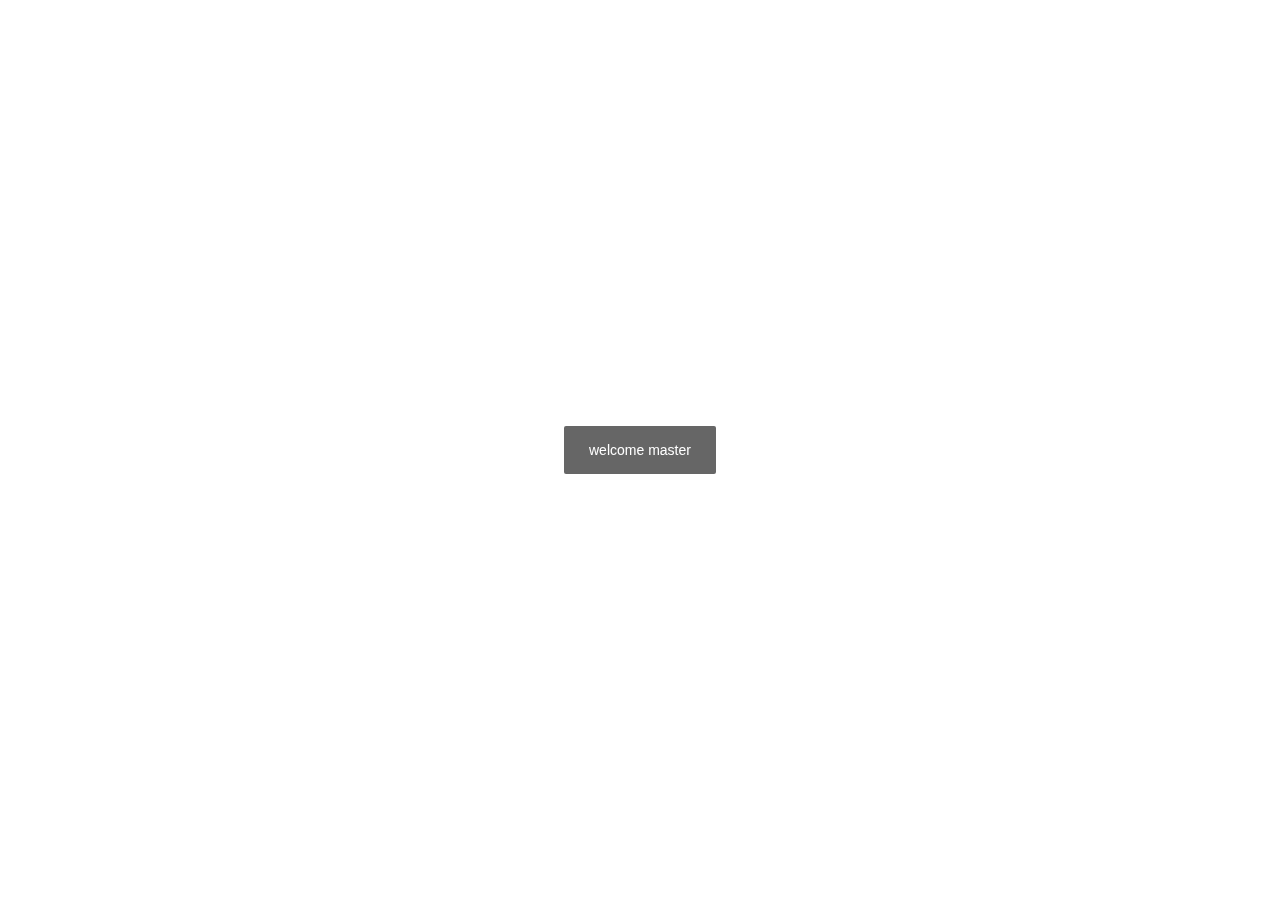
==== commit d6f81dc1: "update" ====
--- a/index.html
+++ b/index.html
@@ -4,14 +4,23 @@
     <meta charset="UTF-8">
     <meta name="viewport" content="width=device-width, initial-scale=1.0">
     <meta http-equiv="X-UA-Compatible" content="ie=edge">
-    <title>Document</title>
+    <title>layui2.0 || DEMO</title>
     <link rel="stylesheet" href="./layui/css/layui.css">
 </head>
 <body>
     
     <script src="./layui/layui.js"></script>
     <script>
-        
+        // layui.config({
+        //     base: './js/modules/'
+        // }).use('index');
+
+        layui.config({
+            base: './js/modules/'
+        }).use('demo', function() {
+            var demo = layui.demo;
+            demo.welcome();
+        });
     </script>
 </body>
 </html>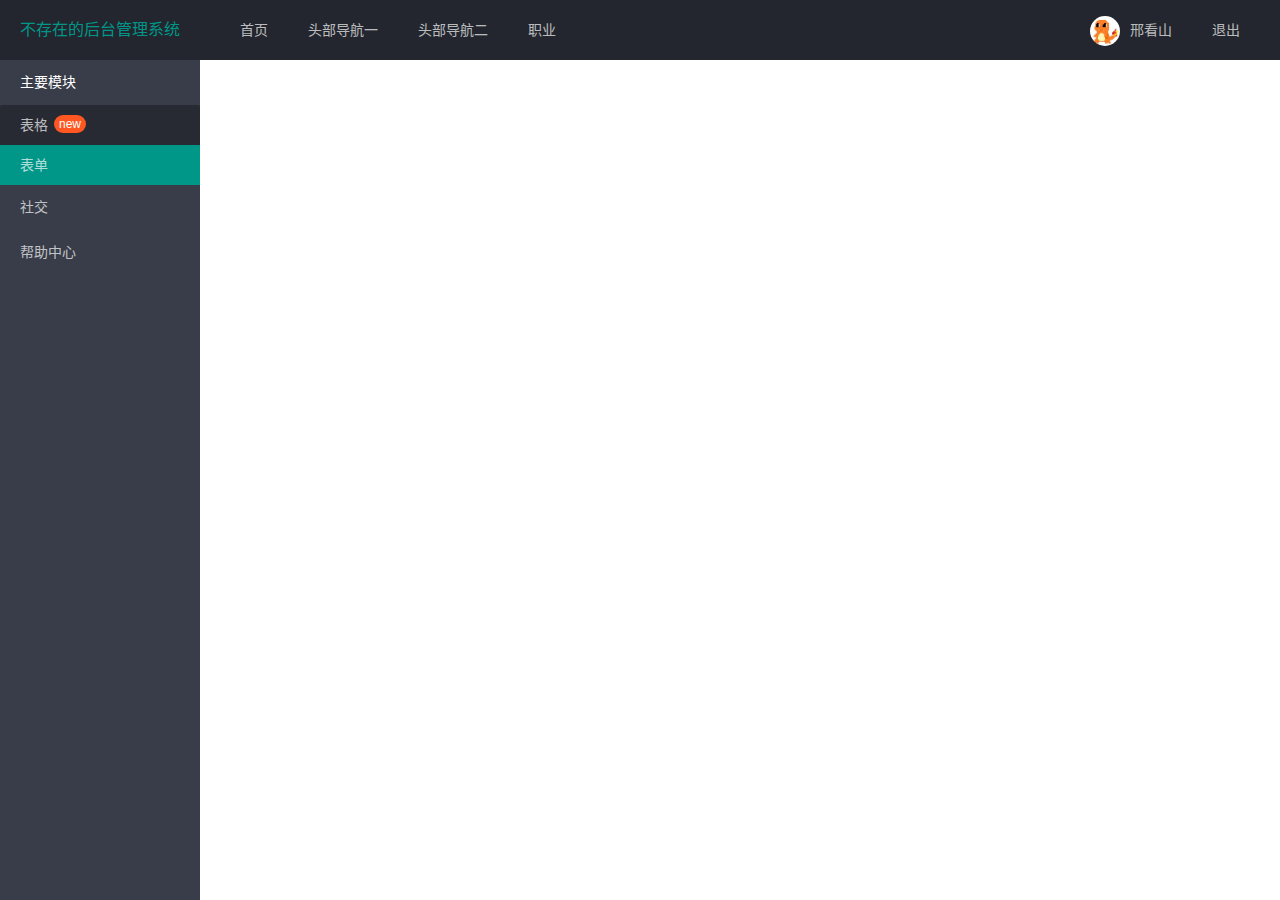
==== commit 190622b9: "update" ====
--- a/index.html
+++ b/index.html
@@ -1,5 +1,5 @@
 <!DOCTYPE html>
-<html lang="en">
+<html lang="zh-CN">
 <head>
     <meta charset="UTF-8">
     <meta name="viewport" content="width=device-width, initial-scale=1.0">
@@ -8,19 +8,14 @@
     <link rel="stylesheet" href="./layui/css/layui.css">
 </head>
 <body>
+    <div class="layui-layout layui-layout-admin">
+        <script src="./js/modules/nav.js"></script>
+        <div class="layui-body">
+                
+        </div>    
+    </div>
     
     <script src="./layui/layui.js"></script>
-    <script>
-        // layui.config({
-        //     base: './js/modules/'
-        // }).use('index');
 
-        layui.config({
-            base: './js/modules/'
-        }).use('demo', function() {
-            var demo = layui.demo;
-            demo.welcome();
-        });
-    </script>
 </body>
 </html>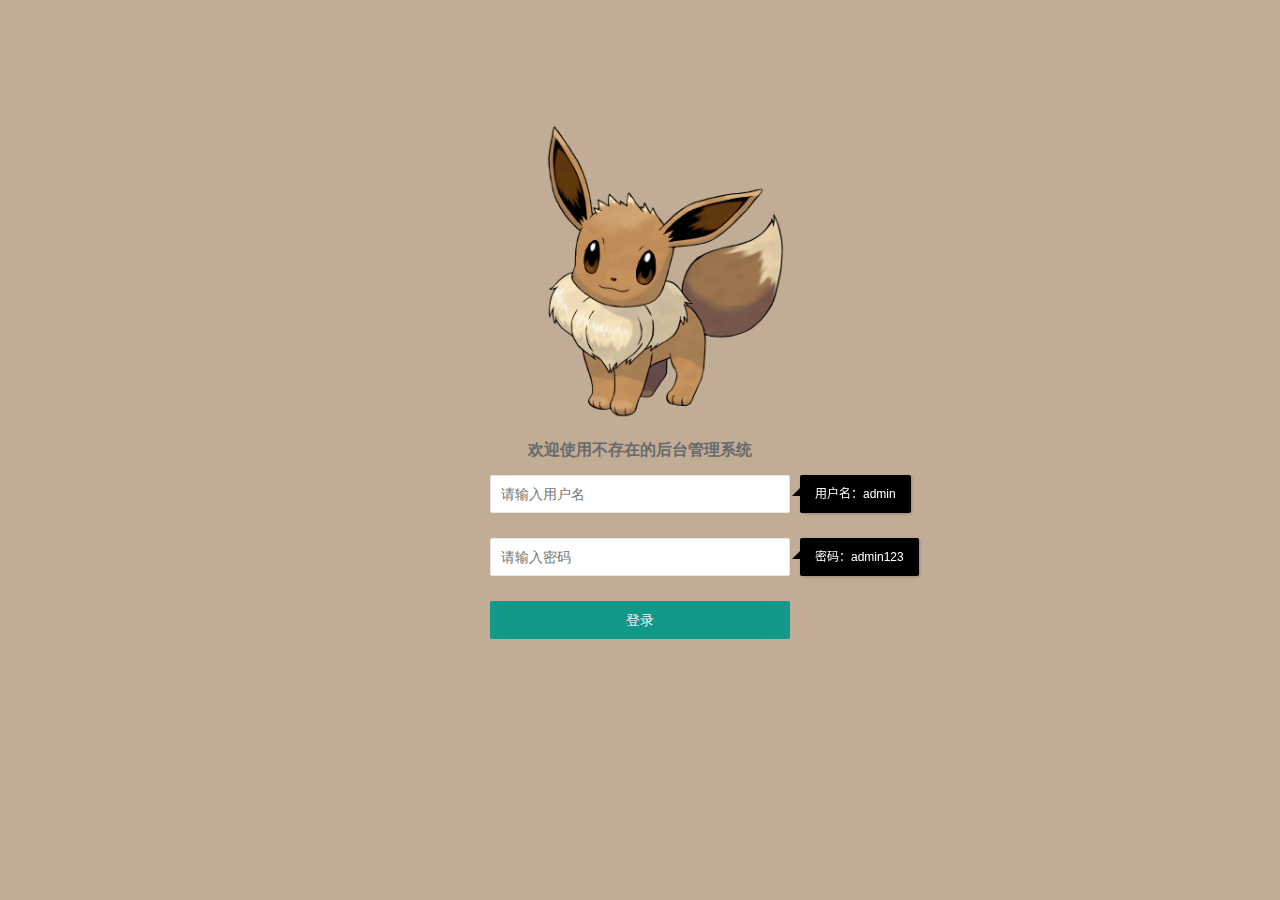
==== commit ed6033e3: "代码修饰器、流加载" ====
--- a/index.html
+++ b/index.html
@@ -16,6 +16,7 @@
     </div>
     
     <script src="./layui/layui.js"></script>
+    <script src="./js/common.js"></script>
 
 </body>
 </html>